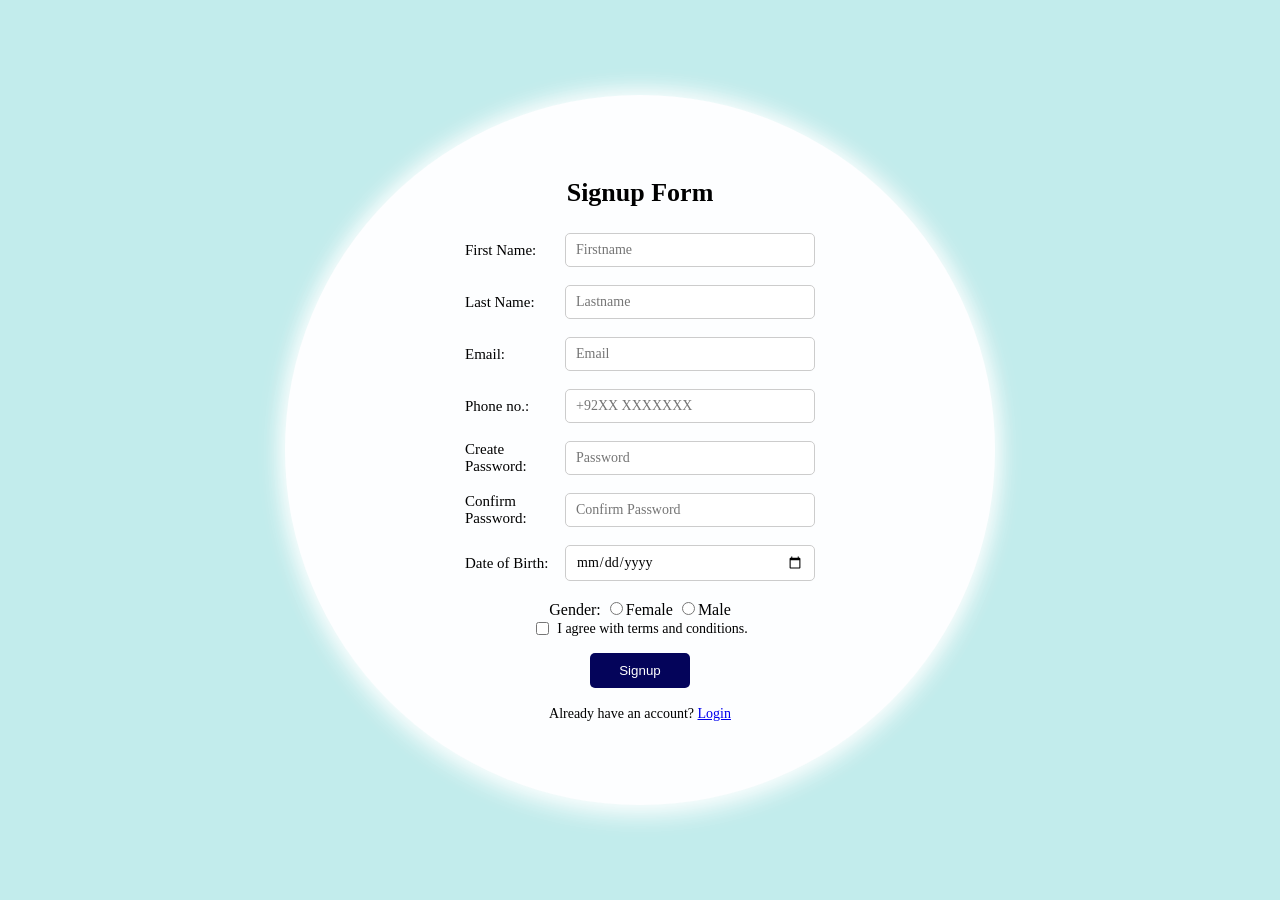
==== signup.html @ dfae0a3e "Add files via upload" ====
<!DOCTYPE html>
<html>
    <head>
        <meta charset="UTF-8">
        <title>Responsive Signup Form</title>
        <link rel="stylesheet" href="stylesignup.css">
    </head>
<body>
    <div class="signupform">
    <h2>Signup Form</h2>
    <div class="input-row">
        <label for="firstname">First Name:</label>
        <input type="text" name="myname" id="firstname" placeholder="Firstname" ><br>
    </div>
        <div class="input-row">
        <label for="lastname">Last Name:</label>
        <input type="text" name="myname" id="lastname" placeholder="Lastname"><br>       
    </div>
        <div class="input-row">
        <label>Email:</label>
        <input type="email" name="email" placeholder="Email"><br>
    </div>
    <div class="input-row">
        <label>Phone no.:</label>
        <input type="tel" name="phone" placeholder= "+92XX XXXXXXX"><br>
    </div>
    <div class="input-row">
        <label>Create Password:</label>
        <input type="password" placeholder="Password"><br>
    </div>
    <div class="input-row">
        <label>Confirm Password:</label>
        <input type="password" placeholder="Confirm Password"><br>
    </div>
    <div class="input-row">
        <label>Date of Birth:</label>
        <input type="date" name="dateofbirth" id="dateofbirth" placeholder="DOB">
    </div>
   
   <div class="gender-section">
    <span class="gender-title"></span>Gender:
     <input type="radio" name="gender" value="Female">Female
     <input type="radio" name="gender" value="male">Male <br>
    </div>
    <div class="terms-section">
    <input type="checkbox" name="terms" value="agree">
    <span>I agree with terms and conditions.</span> 
    </div>
    <button class="signup-btn">Signup</button><br>
    <p class="login-redirect">
        Already have an account? <a href="index.html">Login </a>
    </p>
     </div>
</body>
    </html>
---- stylesignup.css ----
body { 
    margin: 0;
    padding: 0;
    font-family: 'Times New Roman', Times, serif;
    background-color: rgb(194, 236, 236);
    height: 100vh;
    display: flex;
    justify-content: center;
    align-items: center; /* Bilkul screen ke center mein lane ke liye */
    box-sizing: border-box;
} 

.signupform { 
    background-color: rgb(253, 254, 255);
    padding: 50px;           /* Khula gap takay circle neat lagay */
    width: 710px;            /* Width ko barhaya */
    height: 710px;           /* Height ko exact width ke barabar kiya (Perfect Square) */
    border-radius: 50%;      /* Yeh property isay bilkul GOL CIRCLE banaye gi */
    display: flex;
    flex-direction: column;
    justify-content: center;
    align-items: center;
    box-sizing: border-box;
    box-shadow: 0 10px 25px rgba(255, 255, 255, 0.705),
                0 -5px 20px rgba(255, 255, 255, 0.705),
                0 0 30px rgba(255, 255, 255, 0.705);
}

.signupform h2 { 
    font-weight: bold;
    margin-top: 0;
    margin-bottom: 25px;
    font-size: 26px;
}

form {
    width: 100%;
    display: flex;
    flex-direction: column;
    align-items: center;
}

/* Two Column Grid Setup */
.form-grid {
    display: flex;
    flex-direction: row;     /* Left aur Right do columns banayega */
    gap: 25px;               /* Dono columns ke darmiyan gap */
    width: 100%;
    margin-bottom: 15px;
}

.form-col {
    flex: 1;                 /* Dono columns barabar space lein ge */
    display: flex;
    flex-direction: column;
}

/* Label aur Input Row */
.input-row { 
    display: flex;
    flex-direction: row;     /* Label left, input right */
    align-items: center;
    justify-content: center;
    margin-bottom: 18px;
    width: 100%;
} 

.input-row label {
    width: 100px;            /* Grid ke hisab se width adjust ki */
    text-align: left;
    font-weight: normal;
    font-size: 15px;
}

.input-row input { 
    flex: 1;
     max-width: 250px;
    padding: 8px 10px;       /* Circle ke andar fit karne ke liye perfect padding */
    border: 1px solid #ccc;
    border-radius: 5px;
    box-sizing: border-box;
    font-family: inherit;
    font-size: 14px;
} 

/* Gender Radio Styling inside Grid */
.radio-group {
    display: flex;
    align-items: center;
    font-size: 14px;
}
.radio-group input {
    margin-left: 8px;
    margin-right: 3px;
}

/* Bottom elements alignment */
.terms-section {
    text-align: center;
    margin-bottom: 15px;
    font-size: 14px;
    display: flex;
    align-items: center;
    justify-content: center;
}
.terms-section input {
    margin-right: 8px;
}

.signup-btn {
    width: 100px;
        padding: 10px;
        background-color: rgb(4, 4, 90);
        color: white;
        border: none;
        border-radius: 5px;
        cursor: pointer;
}
.signup-btn:hover {
    background-color: brown;
        color: rgb(255, 255, 255);
}

.login-redirect {
    font-size: 14px;
    margin: 0;
}
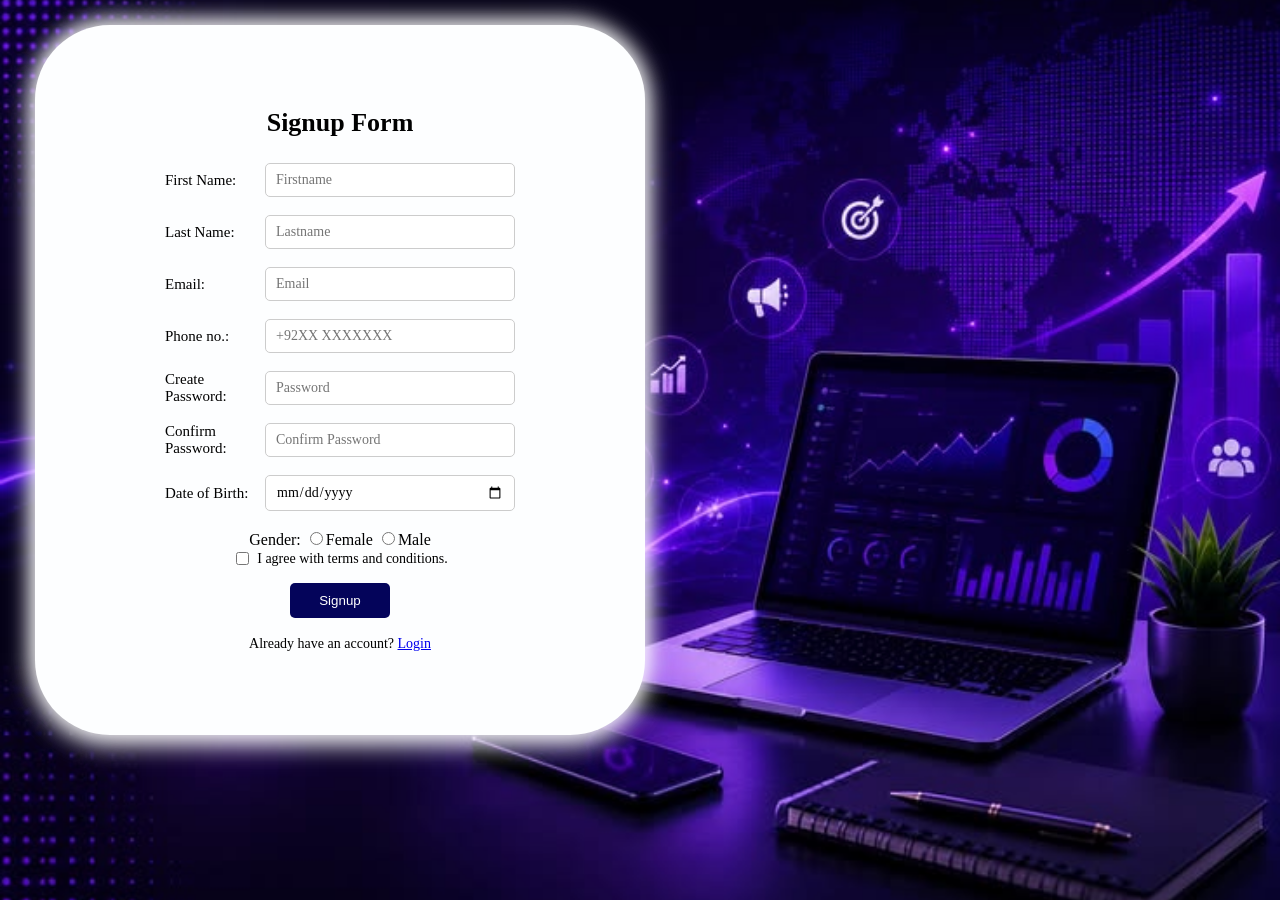
==== commit 9362f465: "Device width" ====
--- a/signup.html
+++ b/signup.html
@@ -2,6 +2,7 @@
 <html>
     <head>
         <meta charset="UTF-8">
+        <meta name="viewport" content="width=device-width, initial-scale=1.0">
         <title>Responsive Signup Form</title>
         <link rel="stylesheet" href="stylesignup.css">
     </head>
@@ -52,4 +53,4 @@
     </p>
      </div>
 </body>
-    </html>+    </html>
--- a/stylesignup.css
+++ b/stylesignup.css
@@ -2,20 +2,26 @@
     margin: 0;
     padding: 0;
     font-family: 'Times New Roman', Times, serif;
+    background-image: url(Digital\ Marketing.jpg);
+    background-size: cover;
+    background-position: center;
+    background-repeat: no-repeat;
+    background-attachment: fixed;
     background-color: rgb(194, 236, 236);
-    height: 100vh;
+    height: 80vh;
     display: flex;
-    justify-content: center;
-    align-items: center; /* Bilkul screen ke center mein lane ke liye */
+    justify-content: left;
+    align-items: left; 
     box-sizing: border-box;
 } 
 
 .signupform { 
     background-color: rgb(253, 254, 255);
-    padding: 50px;           /* Khula gap takay circle neat lagay */
-    width: 710px;            /* Width ko barhaya */
-    height: 710px;           /* Height ko exact width ke barabar kiya (Perfect Square) */
-    border-radius: 50%;      /* Yeh property isay bilkul GOL CIRCLE banaye gi */
+    padding: 15px 40px; 
+    margin: 25px 35px;         
+    width: 610px;            
+    height: 710px;      
+    border-radius: 75px;     
     display: flex;
     flex-direction: column;
     justify-content: center;
@@ -43,14 +49,14 @@
 /* Two Column Grid Setup */
 .form-grid {
     display: flex;
-    flex-direction: row;     /* Left aur Right do columns banayega */
-    gap: 25px;               /* Dono columns ke darmiyan gap */
+    flex-direction: row;     
+    gap: 25px;               
     width: 100%;
     margin-bottom: 15px;
 }
 
 .form-col {
-    flex: 1;                 /* Dono columns barabar space lein ge */
+    flex: 1;                
     display: flex;
     flex-direction: column;
 }
@@ -58,7 +64,7 @@
 /* Label aur Input Row */
 .input-row { 
     display: flex;
-    flex-direction: row;     /* Label left, input right */
+    flex-direction: row;     
     align-items: center;
     justify-content: center;
     margin-bottom: 18px;
@@ -66,7 +72,7 @@
 } 
 
 .input-row label {
-    width: 100px;            /* Grid ke hisab se width adjust ki */
+    width: 100px;            
     text-align: left;
     font-weight: normal;
     font-size: 15px;
@@ -75,7 +81,7 @@
 .input-row input { 
     flex: 1;
      max-width: 250px;
-    padding: 8px 10px;       /* Circle ke andar fit karne ke liye perfect padding */
+    padding: 8px 10px;       
     border: 1px solid #ccc;
     border-radius: 5px;
     box-sizing: border-box;
